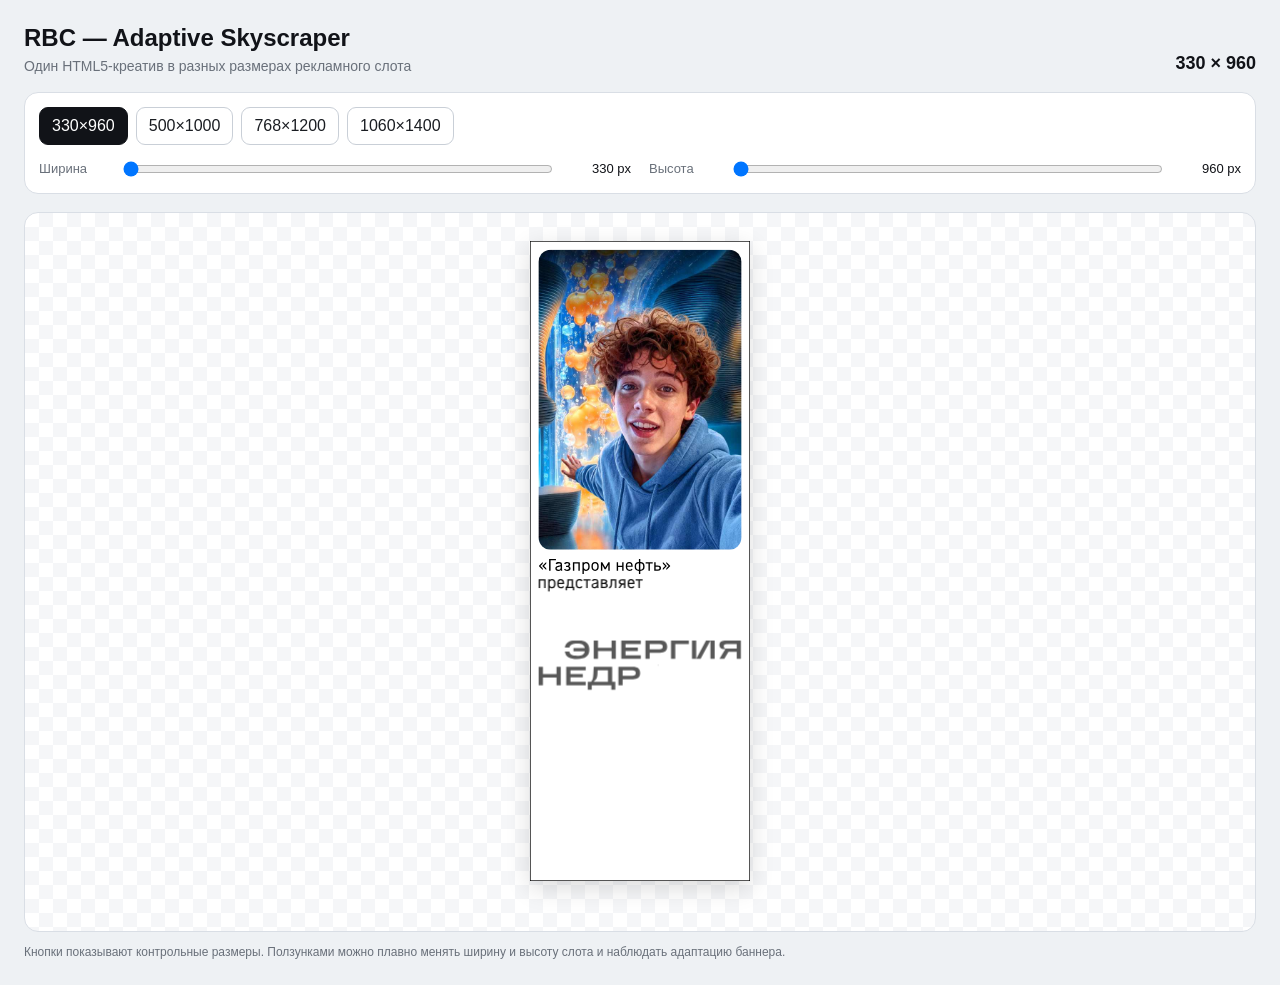
==== index.html @ d2877fd3 "Update index.html" ====
<!DOCTYPE html>
<html lang="ru">
<head>
<meta charset="UTF-8">
<meta name="viewport" content="width=device-width, initial-scale=1">
<title>RBC Adaptive Banner — Demo</title>
<style>
:root {
    --bg: #eef1f4;
    --panel: #ffffff;
    --text: #111318;
    --muted: #69707a;
    --line: #d9dee5;
}

* { box-sizing: border-box; }

html, body {
    margin: 0;
    min-height: 100%;
    font-family: Arial, Helvetica, sans-serif;
    color: var(--text);
    background: var(--bg);
}

body {
    min-height: 100vh;
    padding: 24px;
}

.demo {
    width: min(1500px, 100%);
    margin: 0 auto;
}

.header {
    display: flex;
    justify-content: space-between;
    align-items: flex-end;
    gap: 20px;
    margin-bottom: 18px;
}

.header h1 {
    margin: 0;
    font-size: 24px;
    line-height: 1.15;
}

.header p {
    margin: 6px 0 0;
    color: var(--muted);
    font-size: 14px;
}

.current-size {
    white-space: nowrap;
    font-size: 18px;
    font-weight: 700;
}

.controls {
    background: var(--panel);
    border: 1px solid var(--line);
    border-radius: 14px;
    padding: 14px;
    margin-bottom: 18px;
}

.presets {
    display: flex;
    flex-wrap: wrap;
    gap: 8px;
    margin-bottom: 14px;
}

button {
    appearance: none;
    border: 1px solid #c9cfd7;
    background: #fff;
    color: #1a1d22;
    border-radius: 9px;
    padding: 9px 12px;
    font: inherit;
    cursor: pointer;
}

button:hover,
button.active {
    border-color: #111318;
    background: #111318;
    color: #fff;
}

.ranges {
    display: grid;
    grid-template-columns: 1fr 1fr;
    gap: 18px;
}

.range-row {
    display: grid;
    grid-template-columns: 72px 1fr 70px;
    gap: 10px;
    align-items: center;
    font-size: 13px;
    color: var(--muted);
}

.range-row output {
    text-align: right;
    color: var(--text);
    font-variant-numeric: tabular-nums;
}

input[type="range"] {
    width: 100%;
}

.preview-panel {
    position: relative;
    min-height: 720px;
    background:
        linear-gradient(45deg, #f5f6f8 25%, transparent 25%),
        linear-gradient(-45deg, #f5f6f8 25%, transparent 25%),
        linear-gradient(45deg, transparent 75%, #f5f6f8 75%),
        linear-gradient(-45deg, transparent 75%, #f5f6f8 75%),
        #fff;
    background-size: 28px 28px;
    background-position: 0 0, 0 14px, 14px -14px, -14px 0px;
    border: 1px solid var(--line);
    border-radius: 14px;
    overflow: auto;
    padding: 28px;
}

.preview-area {
    width: 100%;
    min-height: 650px;
    display: flex;
    align-items: flex-start;
    justify-content: center;
}

.scaled-box {
    position: relative;
    flex: 0 0 auto;
}

.frame {
    position: absolute;
    left: 0;
    top: 0;
    transform-origin: 0 0;
    background: #fff;
    box-shadow: 0 10px 35px rgba(0,0,0,.14);
}

iframe {
    display: block;
    width: 100%;
    height: 100%;
    border: 0;
    background: #fff;
}

.note {
    margin-top: 12px;
    color: var(--muted);
    font-size: 12px;
    line-height: 1.45;
}

    .version-switcher {
    display: flex;
    gap: 10px;
    margin-bottom: 18px;
}

.version-btn {
    min-width: 150px;
    padding: 12px 24px;
    border: 2px solid #111318;
    border-radius: 9px;
    background: #fff;
    color: #111318;
    font-size: 15px;
    font-weight: 700;
    cursor: pointer;
    transition: background .2s, color .2s, transform .2s;
}

.version-btn:hover {
    transform: translateY(-1px);
}

.version-btn.active {
    background: #111318;
    color: #fff;
}

@media (max-width: 780px) {
    body { padding: 12px; }
    .header { align-items: flex-start; flex-direction: column; }
    .ranges { grid-template-columns: 1fr; }
    .preview-panel { padding: 14px; min-height: 600px; }
}
</style>
</head>
<body>
<div class="demo">
    <div class="header">
        <div>
            <h1>RBC — Adaptive Skyscraper</h1>
            <p>Один HTML5-креатив в разных размерах рекламного слота</p>
        </div>
        <div class="current-size" id="currentSize">330 × 960</div>
    </div>
<!--<div class="version-switcher">
    <button class="version-btn active" data-banner="banner1/index.html">Вариант 1</button>
    <button class="version-btn" data-banner="banner2/index.html">Вариант 2</button>
</div>-->
    <div class="controls">
        <div class="presets">
            <button data-w="330" data-h="960">330×960</button>
            <button data-w="500" data-h="1000">500×1000</button>
            <button data-w="768" data-h="1200">768×1200</button>
            <button data-w="1060" data-h="1400">1060×1400</button>
        </div>

        <div class="ranges">
            <div class="range-row">
                <span>Ширина</span>
                <input id="widthRange" type="range" min="330" max="1060" step="1" value="330">
                <output id="widthValue">330 px</output>
            </div>
            <div class="range-row">
                <span>Высота</span>
                <input id="heightRange" type="range" min="960" max="1400" step="1" value="960">
                <output id="heightValue">960 px</output>
            </div>
        </div>
    </div>

    <div class="preview-panel" id="previewPanel">
        <div class="preview-area" id="previewArea">
            <div class="scaled-box" id="scaledBox">
                <div class="frame" id="frame">
                    <iframe id="bannerFrame" src="adap_1060x1400_new/index.html" title="RBC adaptive banner"></iframe>
                </div>
            </div>
        </div>
    </div>

    <div class="note">
        Кнопки показывают контрольные размеры. Ползунками можно плавно менять ширину и высоту слота и наблюдать адаптацию баннера.
    </div>
</div>

<script>
const MIN_W = 330;
const MAX_W = 1060;
const MIN_H = 960;
const MAX_H = 1400;

const widthRange = document.getElementById('widthRange');
const heightRange = document.getElementById('heightRange');
const widthValue = document.getElementById('widthValue');
const heightValue = document.getElementById('heightValue');
const currentSize = document.getElementById('currentSize');
const previewPanel = document.getElementById('previewPanel');
const previewArea = document.getElementById('previewArea');
const scaledBox = document.getElementById('scaledBox');
const frame = document.getElementById('frame');
const buttons = [...document.querySelectorAll('[data-w][data-h]')];

function setSize(w, h) {
    w = Math.max(MIN_W, Math.min(MAX_W, Math.round(w)));
    h = Math.max(MIN_H, Math.min(MAX_H, Math.round(h)));

    widthRange.value = w;
    heightRange.value = h;
    widthValue.textContent = w + ' px';
    heightValue.textContent = h + ' px';
    currentSize.textContent = w + ' × ' + h;

    frame.style.width = w + 'px';
    frame.style.height = h + 'px';

    requestAnimationFrame(fitPreview);

    buttons.forEach(btn => {
        btn.classList.toggle(
            'active',
            Number(btn.dataset.w) === w && Number(btn.dataset.h) === h
        );
    });
}

function fitPreview() {
    const w = Number(widthRange.value);
    const h = Number(heightRange.value);

    const availableW = Math.max(280, previewArea.clientWidth);
    const availableH = Math.max(560, window.innerHeight - 260);

    const scale = Math.min(1, availableW / w, availableH / h);

    frame.style.transform = 'scale(' + scale + ')';
    scaledBox.style.width = Math.round(w * scale) + 'px';
    scaledBox.style.height = Math.round(h * scale) + 'px';
    previewArea.style.minHeight = Math.max(560, Math.round(h * scale)) + 'px';
}

widthRange.addEventListener('input', () => {
    setSize(Number(widthRange.value), Number(heightRange.value));
});

heightRange.addEventListener('input', () => {
    setSize(Number(widthRange.value), Number(heightRange.value));
});

buttons.forEach(btn => {
    btn.addEventListener('click', () => {
        setSize(Number(btn.dataset.w), Number(btn.dataset.h));
    });
});

window.addEventListener('resize', fitPreview);

setSize(330, 960);
    const versionButtons = document.querySelectorAll(".version-btn");
const bannerFrame = document.getElementById("bannerFrame");

versionButtons.forEach(btn => {
    btn.addEventListener("click", () => {
        versionButtons.forEach(b => b.classList.remove("active"));
        btn.classList.add("active");
        bannerFrame.src = btn.dataset.banner;
    });
});
</script>
</body>
</html>
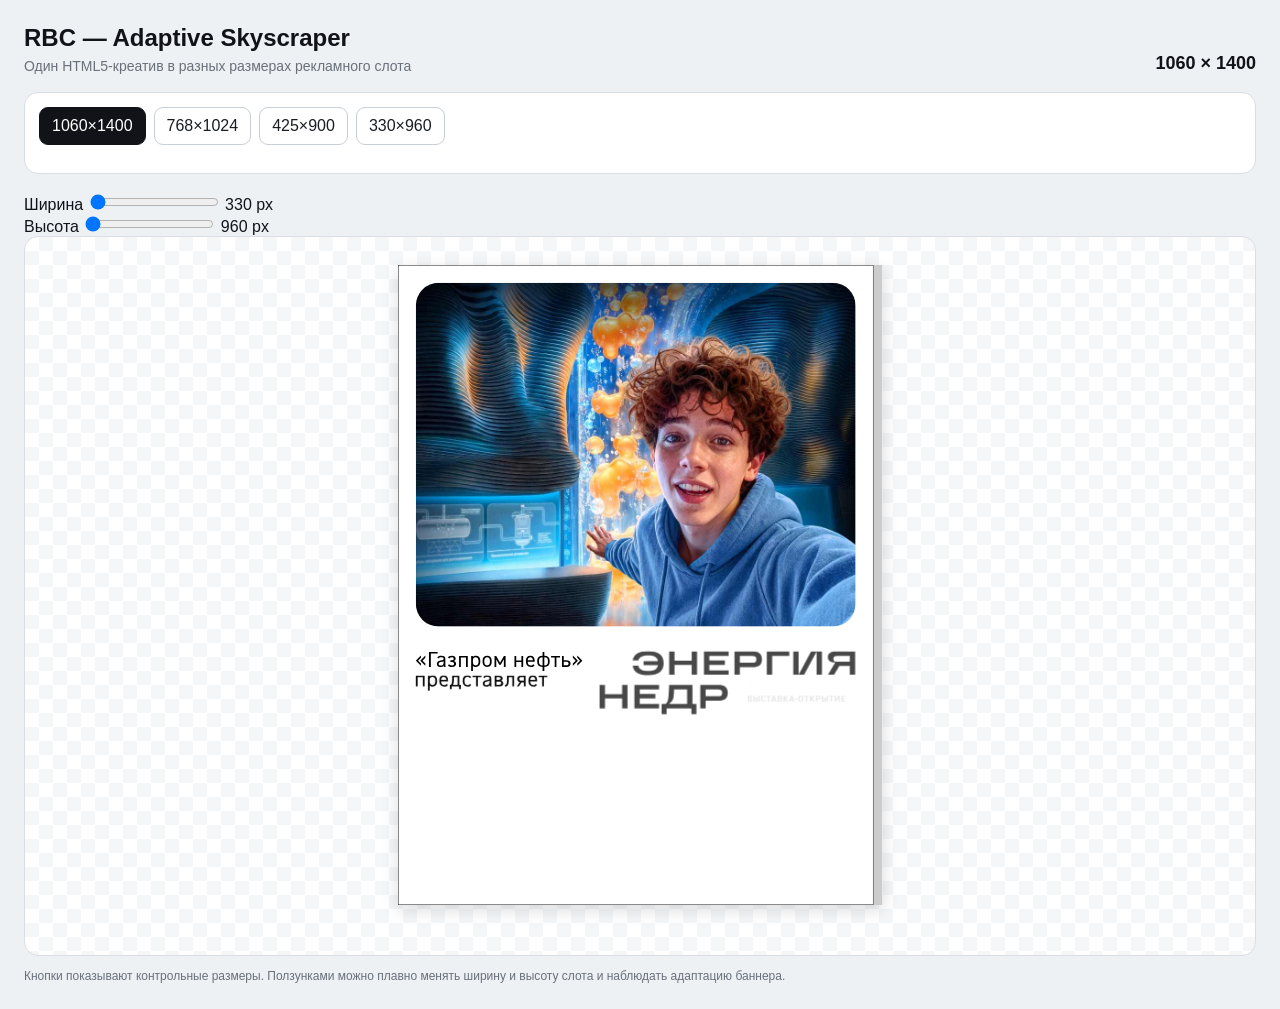
==== commit 04a8e2c4: "Update index.html" ====
--- a/index.html
+++ b/index.html
@@ -92,7 +92,7 @@
     color: #fff;
 }
 
-.ranges {
+/*.ranges {
     display: grid;
     grid-template-columns: 1fr 1fr;
     gap: 18px;
@@ -115,7 +115,7 @@
 
 input[type="range"] {
     width: 100%;
-}
+}*/
 
 .preview-panel {
     position: relative;
@@ -220,13 +220,14 @@
     <button class="version-btn active" data-banner="banner1/index.html">Вариант 1</button>
     <button class="version-btn" data-banner="banner2/index.html">Вариант 2</button>
 </div>-->
-    <div class="controls">
-        <div class="presets">
-            <button data-w="330" data-h="960">330×960</button>
-            <button data-w="500" data-h="1000">500×1000</button>
-            <button data-w="768" data-h="1200">768×1200</button>
-            <button data-w="1060" data-h="1400">1060×1400</button>
-        </div>
+<div class="controls">
+    <div class="presets">
+        <button data-w="1060" data-h="1400">1060×1400</button>
+        <button data-w="768" data-h="1024">768×1024</button>
+        <button data-w="425" data-h="900">425×900</button>
+        <button data-w="330" data-h="960">330×960</button>
+    </div>
+</div>
 
         <div class="ranges">
             <div class="range-row">
@@ -258,87 +259,69 @@
 </div>
 
 <script>
-const MIN_W = 330;
-const MAX_W = 1060;
-const MIN_H = 960;
-const MAX_H = 1400;
-
-const widthRange = document.getElementById('widthRange');
-const heightRange = document.getElementById('heightRange');
-const widthValue = document.getElementById('widthValue');
-const heightValue = document.getElementById('heightValue');
 const currentSize = document.getElementById('currentSize');
-const previewPanel = document.getElementById('previewPanel');
 const previewArea = document.getElementById('previewArea');
 const scaledBox = document.getElementById('scaledBox');
 const frame = document.getElementById('frame');
 const buttons = [...document.querySelectorAll('[data-w][data-h]')];
 
+let currentW = 1060;
+let currentH = 1400;
+
 function setSize(w, h) {
-    w = Math.max(MIN_W, Math.min(MAX_W, Math.round(w)));
-    h = Math.max(MIN_H, Math.min(MAX_H, Math.round(h)));
-
-    widthRange.value = w;
-    heightRange.value = h;
-    widthValue.textContent = w + ' px';
-    heightValue.textContent = h + ' px';
+    currentW = w;
+    currentH = h;
+
     currentSize.textContent = w + ' × ' + h;
 
     frame.style.width = w + 'px';
     frame.style.height = h + 'px';
-
-    requestAnimationFrame(fitPreview);
 
     buttons.forEach(btn => {
         btn.classList.toggle(
             'active',
-            Number(btn.dataset.w) === w && Number(btn.dataset.h) === h
+            Number(btn.dataset.w) === w &&
+            Number(btn.dataset.h) === h
         );
     });
+
+    requestAnimationFrame(fitPreview);
 }
 
 function fitPreview() {
-    const w = Number(widthRange.value);
-    const h = Number(heightRange.value);
-
     const availableW = Math.max(280, previewArea.clientWidth);
     const availableH = Math.max(560, window.innerHeight - 260);
 
-    const scale = Math.min(1, availableW / w, availableH / h);
+    const scale = Math.min(
+        1,
+        availableW / currentW,
+        availableH / currentH
+    );
 
     frame.style.transform = 'scale(' + scale + ')';
-    scaledBox.style.width = Math.round(w * scale) + 'px';
-    scaledBox.style.height = Math.round(h * scale) + 'px';
-    previewArea.style.minHeight = Math.max(560, Math.round(h * scale)) + 'px';
-}
-
-widthRange.addEventListener('input', () => {
-    setSize(Number(widthRange.value), Number(heightRange.value));
-});
-
-heightRange.addEventListener('input', () => {
-    setSize(Number(widthRange.value), Number(heightRange.value));
-});
+
+    scaledBox.style.width =
+        Math.round(currentW * scale) + 'px';
+
+    scaledBox.style.height =
+        Math.round(currentH * scale) + 'px';
+
+    previewArea.style.minHeight =
+        Math.max(560, Math.round(currentH * scale)) + 'px';
+}
 
 buttons.forEach(btn => {
     btn.addEventListener('click', () => {
-        setSize(Number(btn.dataset.w), Number(btn.dataset.h));
+        setSize(
+            Number(btn.dataset.w),
+            Number(btn.dataset.h)
+        );
     });
 });
 
 window.addEventListener('resize', fitPreview);
 
-setSize(330, 960);
-    const versionButtons = document.querySelectorAll(".version-btn");
-const bannerFrame = document.getElementById("bannerFrame");
-
-versionButtons.forEach(btn => {
-    btn.addEventListener("click", () => {
-        versionButtons.forEach(b => b.classList.remove("active"));
-        btn.classList.add("active");
-        bannerFrame.src = btn.dataset.banner;
-    });
-});
+setSize(1060, 1400);
 </script>
 </body>
 </html>
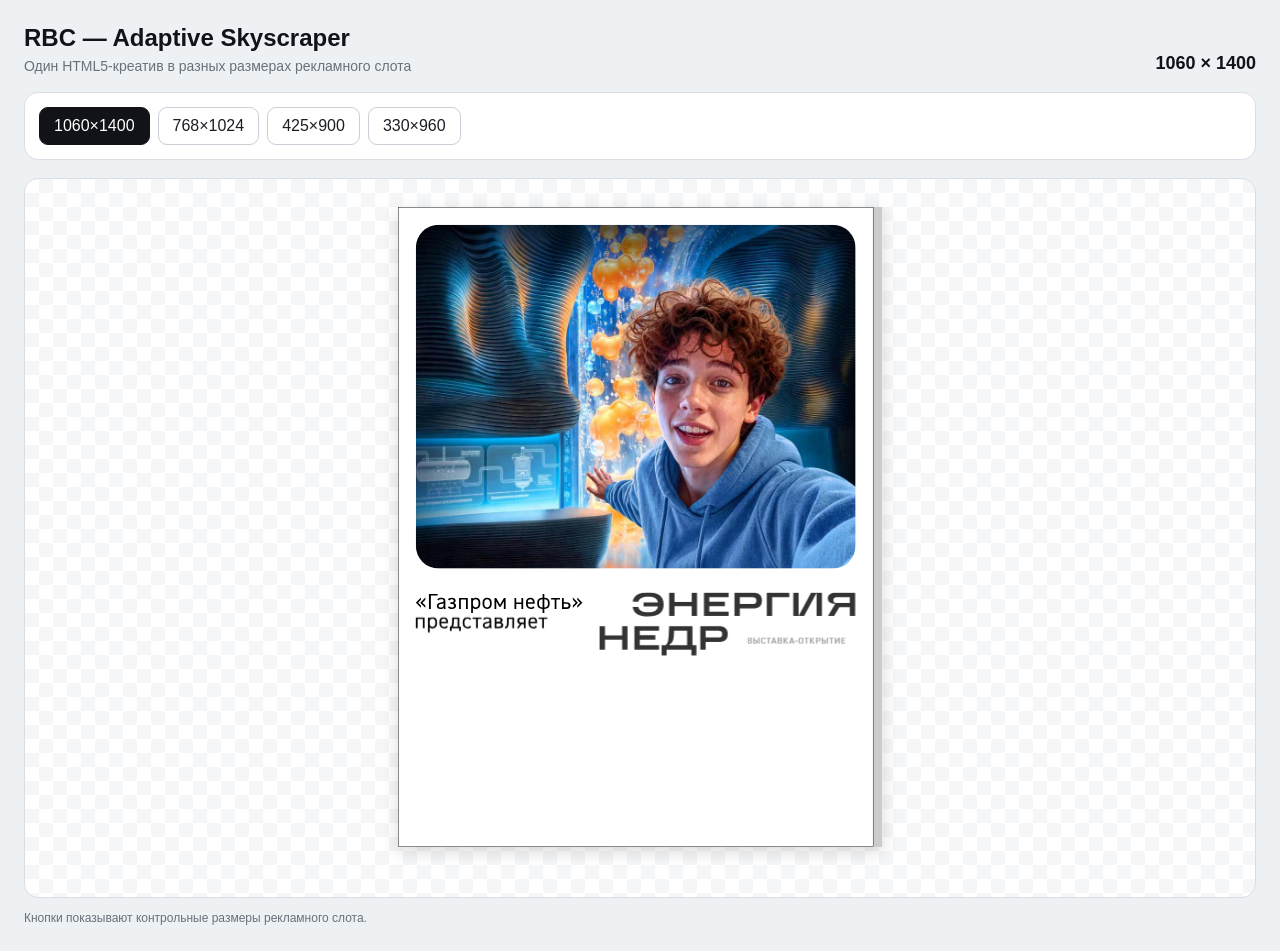
==== commit 8fc983ba: "Update index.html" ====
--- a/index.html
+++ b/index.html
@@ -4,6 +4,7 @@
 <meta charset="UTF-8">
 <meta name="viewport" content="width=device-width, initial-scale=1">
 <title>RBC Adaptive Banner — Demo</title>
+
 <style>
 :root {
     --bg: #eef1f4;
@@ -13,9 +14,12 @@
     --line: #d9dee5;
 }
 
-* { box-sizing: border-box; }
-
-html, body {
+* {
+    box-sizing: border-box;
+}
+
+html,
+body {
     margin: 0;
     min-height: 100%;
     font-family: Arial, Helvetica, sans-serif;
@@ -71,7 +75,6 @@
     display: flex;
     flex-wrap: wrap;
     gap: 8px;
-    margin-bottom: 14px;
 }
 
 button {
@@ -80,9 +83,10 @@
     background: #fff;
     color: #1a1d22;
     border-radius: 9px;
-    padding: 9px 12px;
+    padding: 9px 14px;
     font: inherit;
     cursor: pointer;
+    transition: background .2s, color .2s, border-color .2s;
 }
 
 button:hover,
@@ -92,42 +96,24 @@
     color: #fff;
 }
 
-/*.ranges {
-    display: grid;
-    grid-template-columns: 1fr 1fr;
-    gap: 18px;
-}
-
-.range-row {
-    display: grid;
-    grid-template-columns: 72px 1fr 70px;
-    gap: 10px;
-    align-items: center;
-    font-size: 13px;
-    color: var(--muted);
-}
-
-.range-row output {
-    text-align: right;
-    color: var(--text);
-    font-variant-numeric: tabular-nums;
-}
-
-input[type="range"] {
-    width: 100%;
-}*/
-
 .preview-panel {
     position: relative;
     min-height: 720px;
+
     background:
         linear-gradient(45deg, #f5f6f8 25%, transparent 25%),
         linear-gradient(-45deg, #f5f6f8 25%, transparent 25%),
         linear-gradient(45deg, transparent 75%, #f5f6f8 75%),
         linear-gradient(-45deg, transparent 75%, #f5f6f8 75%),
         #fff;
+
     background-size: 28px 28px;
-    background-position: 0 0, 0 14px, 14px -14px, -14px 0px;
+    background-position:
+        0 0,
+        0 14px,
+        14px -14px,
+        -14px 0;
+
     border: 1px solid var(--line);
     border-radius: 14px;
     overflow: auto;
@@ -171,126 +157,168 @@
     line-height: 1.45;
 }
 
-    .version-switcher {
-    display: flex;
-    gap: 10px;
-    margin-bottom: 18px;
-}
-
-.version-btn {
-    min-width: 150px;
-    padding: 12px 24px;
-    border: 2px solid #111318;
-    border-radius: 9px;
-    background: #fff;
-    color: #111318;
-    font-size: 15px;
-    font-weight: 700;
-    cursor: pointer;
-    transition: background .2s, color .2s, transform .2s;
-}
-
-.version-btn:hover {
-    transform: translateY(-1px);
-}
-
-.version-btn.active {
-    background: #111318;
-    color: #fff;
-}
-
 @media (max-width: 780px) {
-    body { padding: 12px; }
-    .header { align-items: flex-start; flex-direction: column; }
-    .ranges { grid-template-columns: 1fr; }
-    .preview-panel { padding: 14px; min-height: 600px; }
+    body {
+        padding: 12px;
+    }
+
+    .header {
+        align-items: flex-start;
+        flex-direction: column;
+    }
+
+    .preview-panel {
+        padding: 14px;
+        min-height: 600px;
+    }
 }
 </style>
 </head>
+
 <body>
+
 <div class="demo">
+
     <div class="header">
         <div>
             <h1>RBC — Adaptive Skyscraper</h1>
             <p>Один HTML5-креатив в разных размерах рекламного слота</p>
         </div>
-        <div class="current-size" id="currentSize">330 × 960</div>
-    </div>
-<!--<div class="version-switcher">
-    <button class="version-btn active" data-banner="banner1/index.html">Вариант 1</button>
-    <button class="version-btn" data-banner="banner2/index.html">Вариант 2</button>
-</div>-->
-<div class="controls">
-    <div class="presets">
-        <button data-w="1060" data-h="1400">1060×1400</button>
-        <button data-w="768" data-h="1024">768×1024</button>
-        <button data-w="425" data-h="900">425×900</button>
-        <button data-w="330" data-h="960">330×960</button>
-    </div>
-</div>
-
-        <div class="ranges">
-            <div class="range-row">
-                <span>Ширина</span>
-                <input id="widthRange" type="range" min="330" max="1060" step="1" value="330">
-                <output id="widthValue">330 px</output>
-            </div>
-            <div class="range-row">
-                <span>Высота</span>
-                <input id="heightRange" type="range" min="960" max="1400" step="1" value="960">
-                <output id="heightValue">960 px</output>
-            </div>
+
+        <div class="current-size" id="currentSize">
+            1060 × 1400
         </div>
     </div>
 
-    <div class="preview-panel" id="previewPanel">
+
+    <div class="controls">
+
+        <div class="presets">
+
+            <button
+                data-w="1060"
+                data-h="1400">
+                1060×1400
+            </button>
+
+            <button
+                data-w="768"
+                data-h="1024">
+                768×1024
+            </button>
+
+            <button
+                data-w="425"
+                data-h="900">
+                425×900
+            </button>
+
+            <button
+                data-w="330"
+                data-h="960">
+                330×960
+            </button>
+
+        </div>
+
+    </div>
+
+
+    <div class="preview-panel">
+
         <div class="preview-area" id="previewArea">
+
             <div class="scaled-box" id="scaledBox">
+
                 <div class="frame" id="frame">
-                    <iframe id="bannerFrame" src="adap_1060x1400_new/index.html" title="RBC adaptive banner"></iframe>
+
+                    <iframe
+                        id="bannerFrame"
+                        src="adap_1060x1400_new/index.html"
+                        title="RBC adaptive banner">
+                    </iframe>
+
                 </div>
+
             </div>
+
         </div>
+
     </div>
 
+
     <div class="note">
-        Кнопки показывают контрольные размеры. Ползунками можно плавно менять ширину и высоту слота и наблюдать адаптацию баннера.
+        Кнопки показывают контрольные размеры рекламного слота.
     </div>
+
 </div>
 
+
 <script>
-const currentSize = document.getElementById('currentSize');
-const previewArea = document.getElementById('previewArea');
-const scaledBox = document.getElementById('scaledBox');
-const frame = document.getElementById('frame');
-const buttons = [...document.querySelectorAll('[data-w][data-h]')];
+const currentSize = document.getElementById("currentSize");
+const previewArea = document.getElementById("previewArea");
+const scaledBox = document.getElementById("scaledBox");
+const frame = document.getElementById("frame");
+const bannerFrame = document.getElementById("bannerFrame");
+
+const buttons = [
+    ...document.querySelectorAll("[data-w][data-h]")
+];
 
 let currentW = 1060;
 let currentH = 1400;
+
 
 function setSize(w, h) {
     currentW = w;
     currentH = h;
 
-    currentSize.textContent = w + ' × ' + h;
-
-    frame.style.width = w + 'px';
-    frame.style.height = h + 'px';
+    currentSize.textContent =
+        w + " × " + h;
+
+    frame.style.width =
+        w + "px";
+
+    frame.style.height =
+        h + "px";
 
     buttons.forEach(btn => {
         btn.classList.toggle(
-            'active',
+            "active",
             Number(btn.dataset.w) === w &&
             Number(btn.dataset.h) === h
         );
     });
 
-    requestAnimationFrame(fitPreview);
-}
+    /*
+        Сначала даём iframe реально получить новый размер,
+        потом рассчитываем визуальный масштаб demo.
+    */
+    requestAnimationFrame(function() {
+        fitPreview();
+
+        /*
+            Дополнительно отправляем resize внутрь iframe.
+            Это особенно полезно для CreateJS/Animate-баннера.
+        */
+        try {
+            bannerFrame.contentWindow.dispatchEvent(
+                new Event("resize")
+            );
+        } catch (e) {}
+    });
+}
+
 
 function fitPreview() {
-    const availableW = Math.max(280, previewArea.clientWidth);
-    const availableH = Math.max(560, window.innerHeight - 260);
+    const availableW =
+        Math.max(280, previewArea.clientWidth);
+
+    const availableH =
+        Math.max(
+            560,
+            window.innerHeight - 260
+        );
 
     const scale = Math.min(
         1,
@@ -298,30 +326,48 @@
         availableH / currentH
     );
 
-    frame.style.transform = 'scale(' + scale + ')';
+    frame.style.transform =
+        "scale(" + scale + ")";
 
     scaledBox.style.width =
-        Math.round(currentW * scale) + 'px';
+        Math.round(currentW * scale) + "px";
 
     scaledBox.style.height =
-        Math.round(currentH * scale) + 'px';
+        Math.round(currentH * scale) + "px";
 
     previewArea.style.minHeight =
-        Math.max(560, Math.round(currentH * scale)) + 'px';
-}
+        Math.max(
+            560,
+            Math.round(currentH * scale)
+        ) + "px";
+}
+
 
 buttons.forEach(btn => {
-    btn.addEventListener('click', () => {
+
+    btn.addEventListener("click", function() {
+
         setSize(
             Number(btn.dataset.w),
             Number(btn.dataset.h)
         );
+
     });
+
 });
 
-window.addEventListener('resize', fitPreview);
-
+
+window.addEventListener(
+    "resize",
+    fitPreview
+);
+
+
+/*
+    Стартовый формат.
+*/
 setSize(1060, 1400);
 </script>
+
 </body>
 </html>
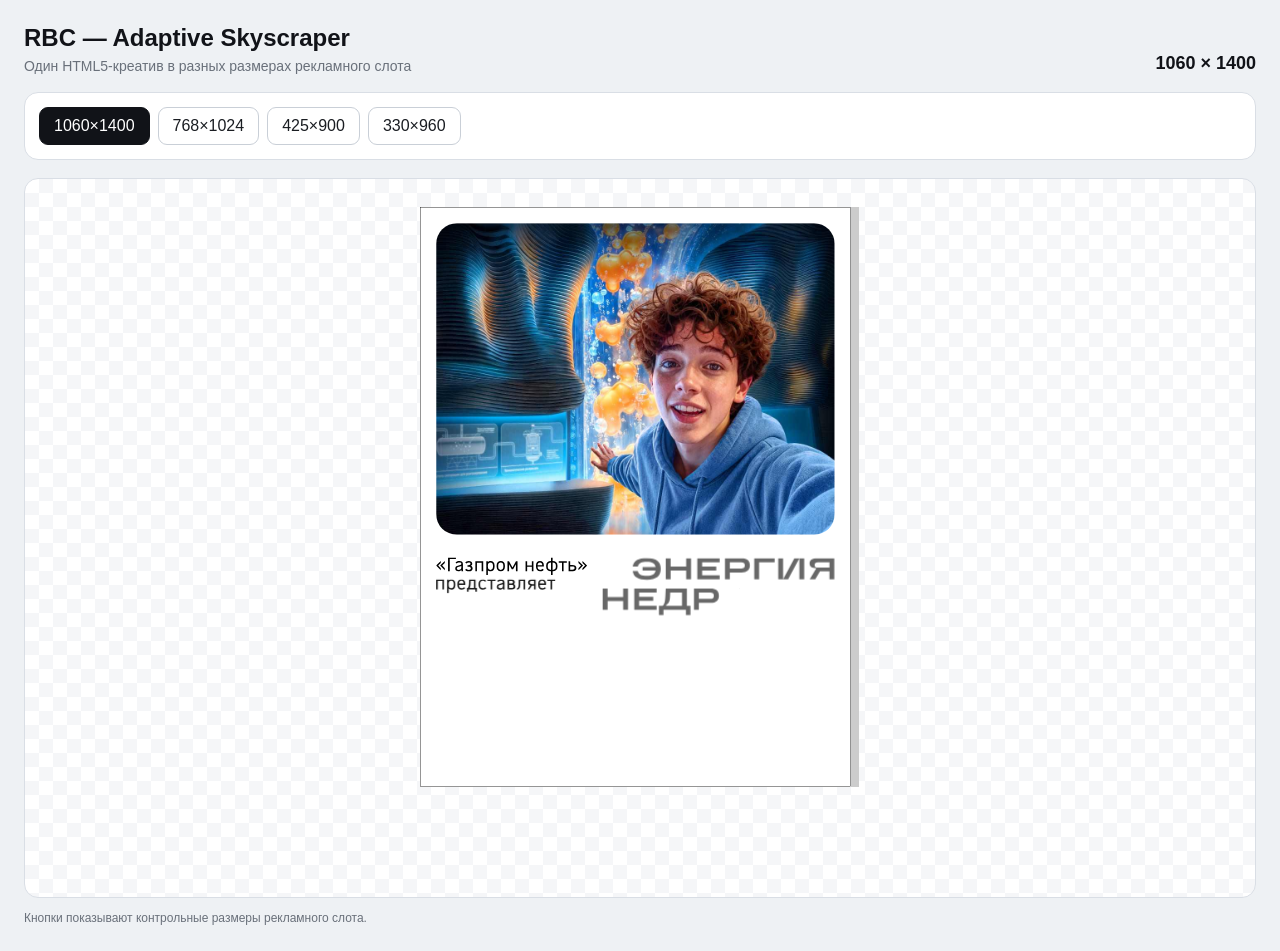
==== commit d603bd1b: "Update index.html" ====
--- a/index.html
+++ b/index.html
@@ -3,6 +3,7 @@
 <head>
 <meta charset="UTF-8">
 <meta name="viewport" content="width=device-width, initial-scale=1">
+
 <title>RBC Adaptive Banner — Demo</title>
 
 <style>
@@ -37,6 +38,9 @@
     margin: 0 auto;
 }
 
+
+/* HEADER */
+
 .header {
     display: flex;
     justify-content: space-between;
@@ -62,6 +66,9 @@
     font-size: 18px;
     font-weight: 700;
 }
+
+
+/* CONTROLS */
 
 .controls {
     background: var(--panel);
@@ -86,7 +93,10 @@
     padding: 9px 14px;
     font: inherit;
     cursor: pointer;
-    transition: background .2s, color .2s, border-color .2s;
+    transition:
+        background .2s,
+        color .2s,
+        border-color .2s;
 }
 
 button:hover,
@@ -95,6 +105,9 @@
     background: #111318;
     color: #fff;
 }
+
+
+/* PREVIEW */
 
 .preview-panel {
     position: relative;
@@ -108,6 +121,7 @@
         #fff;
 
     background-size: 28px 28px;
+
     background-position:
         0 0,
         0 14px,
@@ -116,13 +130,16 @@
 
     border: 1px solid var(--line);
     border-radius: 14px;
-    overflow: auto;
+
+    overflow: hidden;
+
     padding: 28px;
 }
 
 .preview-area {
     width: 100%;
-    min-height: 650px;
+    min-height: 560px;
+
     display: flex;
     align-items: flex-start;
     justify-content: center;
@@ -137,27 +154,40 @@
     position: absolute;
     left: 0;
     top: 0;
+
     transform-origin: 0 0;
+
     background: #fff;
-    box-shadow: 0 10px 35px rgba(0,0,0,.14);
 }
 
 iframe {
     display: block;
+
     width: 100%;
     height: 100%;
+
     border: 0;
+
     background: #fff;
 }
+
+
+/* NOTE */
 
 .note {
     margin-top: 12px;
+
     color: var(--muted);
+
     font-size: 12px;
     line-height: 1.45;
 }
 
+
+/* MOBILE */
+
 @media (max-width: 780px) {
+
     body {
         padding: 12px;
     }
@@ -173,23 +203,37 @@
     }
 }
 </style>
+
 </head>
 
+
 <body>
 
 <div class="demo">
 
+
+    <!-- HEADER -->
+
     <div class="header">
+
         <div>
             <h1>RBC — Adaptive Skyscraper</h1>
-            <p>Один HTML5-креатив в разных размерах рекламного слота</p>
+
+            <p>
+                Один HTML5-креатив в разных размерах рекламного слота
+            </p>
         </div>
 
-        <div class="current-size" id="currentSize">
+        <div
+            class="current-size"
+            id="currentSize">
             1060 × 1400
         </div>
+
     </div>
 
+
+    <!-- FORMATS -->
 
     <div class="controls">
 
@@ -224,13 +268,23 @@
     </div>
 
 
-    <div class="preview-panel">
-
-        <div class="preview-area" id="previewArea">
-
-            <div class="scaled-box" id="scaledBox">
-
-                <div class="frame" id="frame">
+    <!-- PREVIEW -->
+
+    <div
+        class="preview-panel"
+        id="previewPanel">
+
+        <div
+            class="preview-area"
+            id="previewArea">
+
+            <div
+                class="scaled-box"
+                id="scaledBox">
+
+                <div
+                    class="frame"
+                    id="frame">
 
                     <iframe
                         id="bannerFrame"
@@ -247,126 +301,252 @@
     </div>
 
 
+    <!-- NOTE -->
+
     <div class="note">
         Кнопки показывают контрольные размеры рекламного слота.
     </div>
 
+
 </div>
 
 
 <script>
-const currentSize = document.getElementById("currentSize");
-const previewArea = document.getElementById("previewArea");
-const scaledBox = document.getElementById("scaledBox");
-const frame = document.getElementById("frame");
-const bannerFrame = document.getElementById("bannerFrame");
+
+const currentSize =
+    document.getElementById("currentSize");
+
+const previewPanel =
+    document.getElementById("previewPanel");
+
+const previewArea =
+    document.getElementById("previewArea");
+
+const scaledBox =
+    document.getElementById("scaledBox");
+
+const frame =
+    document.getElementById("frame");
+
+const bannerFrame =
+    document.getElementById("bannerFrame");
 
 const buttons = [
-    ...document.querySelectorAll("[data-w][data-h]")
+    ...document.querySelectorAll(
+        "[data-w][data-h]"
+    )
 ];
+
 
 let currentW = 1060;
 let currentH = 1400;
 
 
+/* =========================
+   SET FORMAT
+========================= */
+
 function setSize(w, h) {
+
     currentW = w;
     currentH = h;
 
+
     currentSize.textContent =
         w + " × " + h;
 
+
+    /*
+        ВАЖНО:
+        iframe получает реальный размер слота.
+        Масштабируется только его отображение
+        на demo-странице.
+    */
+
     frame.style.width =
         w + "px";
 
     frame.style.height =
         h + "px";
 
+
+    /*
+        Активная кнопка
+    */
+
     buttons.forEach(btn => {
+
         btn.classList.toggle(
             "active",
+
             Number(btn.dataset.w) === w &&
             Number(btn.dataset.h) === h
         );
+
     });
 
-    /*
-        Сначала даём iframe реально получить новый размер,
-        потом рассчитываем визуальный масштаб demo.
-    */
+
+    /*
+        Ждём применения нового размера
+    */
+
     requestAnimationFrame(function() {
+
         fitPreview();
 
+
         /*
-            Дополнительно отправляем resize внутрь iframe.
-            Это особенно полезно для CreateJS/Animate-баннера.
+            Сообщаем баннеру внутри iframe,
+            что размер слота изменился.
         */
+
         try {
+
             bannerFrame.contentWindow.dispatchEvent(
                 new Event("resize")
             );
+
         } catch (e) {}
+
     });
-}
-
+
+}
+
+
+/* =========================
+   FIT PREVIEW
+========================= */
 
 function fitPreview() {
+
+    /*
+        Реально доступная ширина
+        внутри preview-panel.
+    */
+
+    const panelStyle =
+        getComputedStyle(previewPanel);
+
+    const paddingX =
+        parseFloat(panelStyle.paddingLeft) +
+        parseFloat(panelStyle.paddingRight);
+
+
     const availableW =
-        Math.max(280, previewArea.clientWidth);
+        Math.max(
+            1,
+            previewPanel.clientWidth - paddingX
+        );
+
+
+    /*
+        Максимальная высота превью
+        относительно окна браузера.
+    */
 
     const availableH =
         Math.max(
-            560,
-            window.innerHeight - 260
+            500,
+            window.innerHeight - 320
         );
 
-    const scale = Math.min(
-        1,
-        availableW / currentW,
-        availableH / currentH
-    );
+
+    /*
+        Масштабируем только визуально.
+
+        Сам iframe всё равно остаётся:
+        1060×1400
+        768×1024
+        425×900
+        или
+        330×960.
+    */
+
+    const scale =
+        Math.min(
+            1,
+            availableW / currentW,
+            availableH / currentH
+        );
+
 
     frame.style.transform =
         "scale(" + scale + ")";
 
+
+    /*
+        scaledBox занимает уже
+        визуальный размер баннера.
+    */
+
     scaledBox.style.width =
-        Math.round(currentW * scale) + "px";
+        Math.ceil(
+            currentW * scale
+        ) + "px";
 
     scaledBox.style.height =
-        Math.round(currentH * scale) + "px";
+        Math.ceil(
+            currentH * scale
+        ) + "px";
+
+
+    /*
+        Высота области превью.
+        Никаких внутренних scrollbar.
+    */
 
     previewArea.style.minHeight =
         Math.max(
             560,
-            Math.round(currentH * scale)
+            Math.ceil(currentH * scale)
         ) + "px";
-}
-
+
+}
+
+
+/* =========================
+   FORMAT BUTTONS
+========================= */
 
 buttons.forEach(btn => {
 
-    btn.addEventListener("click", function() {
-
-        setSize(
-            Number(btn.dataset.w),
-            Number(btn.dataset.h)
-        );
-
-    });
+    btn.addEventListener(
+        "click",
+        function() {
+
+            setSize(
+                Number(btn.dataset.w),
+                Number(btn.dataset.h)
+            );
+
+        }
+    );
 
 });
 
+
+/* =========================
+   WINDOW RESIZE
+========================= */
 
 window.addEventListener(
     "resize",
-    fitPreview
+    function() {
+
+        requestAnimationFrame(
+            fitPreview
+        );
+
+    }
 );
 
 
-/*
-    Стартовый формат.
-*/
+/* =========================
+   START
+========================= */
+
 setSize(1060, 1400);
+
 </script>
 
 </body>
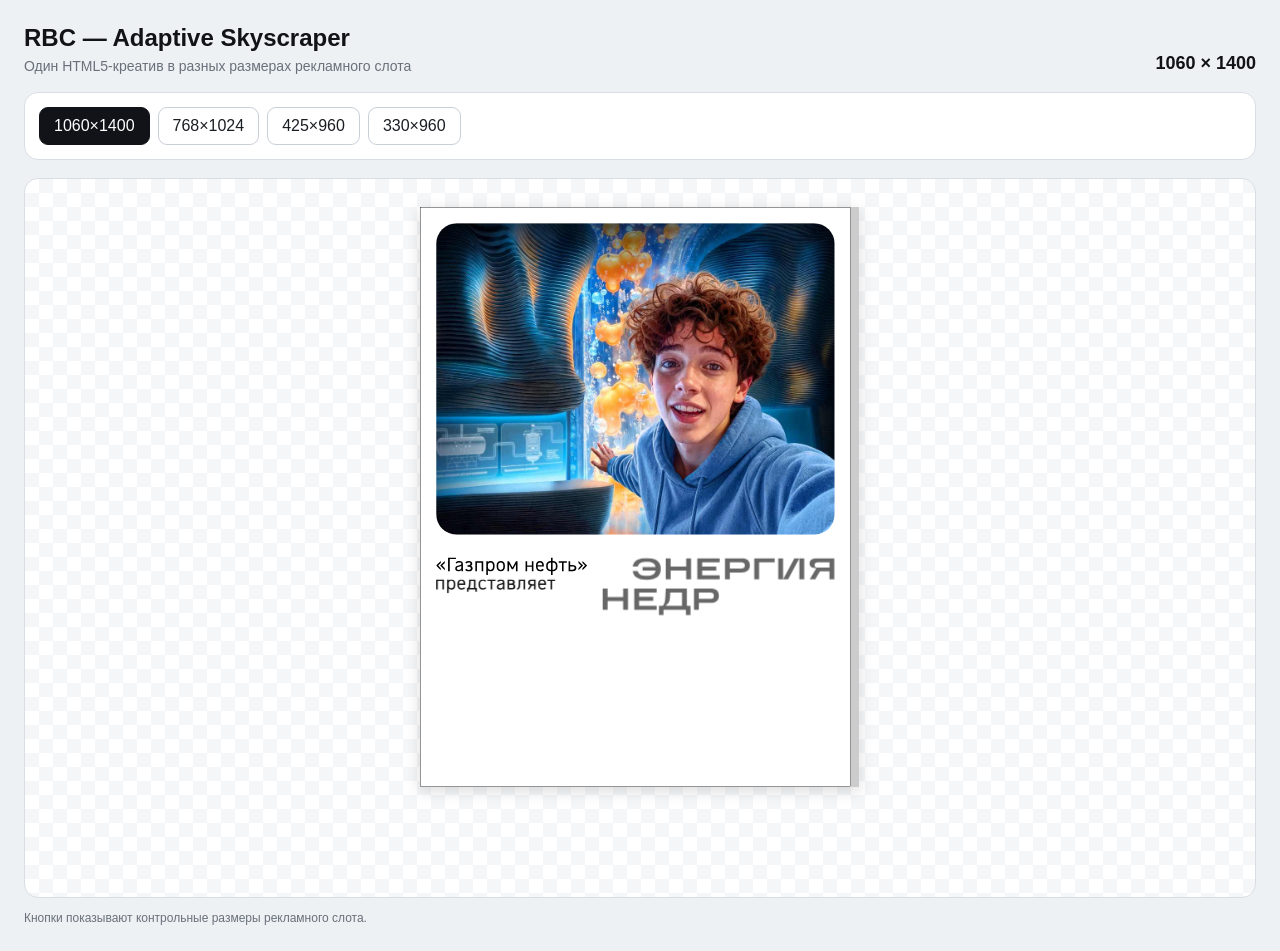
==== commit 5db6c1a1: "Update index.html" ====
--- a/index.html
+++ b/index.html
@@ -158,6 +158,8 @@
     transform-origin: 0 0;
 
     background: #fff;
+
+    box-shadow: 0 10px 35px rgba(0,0,0,.14);
 }
 
 iframe {
@@ -176,9 +178,7 @@
 
 .note {
     margin-top: 12px;
-
     color: var(--muted);
-
     font-size: 12px;
     line-height: 1.45;
 }
@@ -253,8 +253,8 @@
 
             <button
                 data-w="425"
-                data-h="900">
-                425×900
+                data-h="960">
+                425×960
             </button>
 
             <button
@@ -289,7 +289,8 @@
                     <iframe
                         id="bannerFrame"
                         src="adap_1060x1400_new/index.html"
-                        title="RBC adaptive banner">
+                        title="RBC adaptive banner"
+                        scrolling="no">
                     </iframe>
 
                 </div>
@@ -313,30 +314,16 @@
 
 <script>
 
-const currentSize =
-    document.getElementById("currentSize");
-
-const previewPanel =
-    document.getElementById("previewPanel");
-
-const previewArea =
-    document.getElementById("previewArea");
-
-const scaledBox =
-    document.getElementById("scaledBox");
-
-const frame =
-    document.getElementById("frame");
-
-const bannerFrame =
-    document.getElementById("bannerFrame");
+const currentSize = document.getElementById("currentSize");
+const previewPanel = document.getElementById("previewPanel");
+const previewArea = document.getElementById("previewArea");
+const scaledBox = document.getElementById("scaledBox");
+const frame = document.getElementById("frame");
+const bannerFrame = document.getElementById("bannerFrame");
 
 const buttons = [
-    ...document.querySelectorAll(
-        "[data-w][data-h]"
-    )
+    ...document.querySelectorAll("[data-w][data-h]")
 ];
-
 
 let currentW = 1060;
 let currentH = 1400;
@@ -351,16 +338,12 @@
     currentW = w;
     currentH = h;
 
-
     currentSize.textContent =
         w + " × " + h;
 
-
-    /*
-        ВАЖНО:
-        iframe получает реальный размер слота.
-        Масштабируется только его отображение
-        на demo-странице.
+    /*
+        iframe получает настоящий
+        размер рекламного слота
     */
 
     frame.style.width =
@@ -387,17 +370,17 @@
 
 
     /*
-        Ждём применения нового размера
+        После изменения размера
+        пересчитываем отображение
     */
 
     requestAnimationFrame(function() {
 
         fitPreview();
 
-
         /*
-            Сообщаем баннеру внутри iframe,
-            что размер слота изменился.
+            Сообщаем баннеру,
+            что размер iframe изменился
         */
 
         try {
@@ -419,11 +402,6 @@
 
 function fitPreview() {
 
-    /*
-        Реально доступная ширина
-        внутри preview-panel.
-    */
-
     const panelStyle =
         getComputedStyle(previewPanel);
 
@@ -431,6 +409,11 @@
         parseFloat(panelStyle.paddingLeft) +
         parseFloat(panelStyle.paddingRight);
 
+
+    /*
+        Доступная ширина
+        внутри preview-panel
+    */
 
     const availableW =
         Math.max(
@@ -440,8 +423,8 @@
 
 
     /*
-        Максимальная высота превью
-        относительно окна браузера.
+        Доступная высота
+        для комфортного просмотра
     */
 
     const availableH =
@@ -452,14 +435,10 @@
 
 
     /*
-        Масштабируем только визуально.
-
-        Сам iframe всё равно остаётся:
-        1060×1400
-        768×1024
-        425×900
-        или
-        330×960.
+        Сам iframe остаётся настоящего размера.
+
+        Здесь уменьшается только
+        его визуальное отображение.
     */
 
     const scale =
@@ -475,8 +454,8 @@
 
 
     /*
-        scaledBox занимает уже
-        визуальный размер баннера.
+        Размер контейнера после
+        визуального масштабирования
     */
 
     scaledBox.style.width =
@@ -489,11 +468,6 @@
             currentH * scale
         ) + "px";
 
-
-    /*
-        Высота области превью.
-        Никаких внутренних scrollbar.
-    */
 
     previewArea.style.minHeight =
         Math.max(
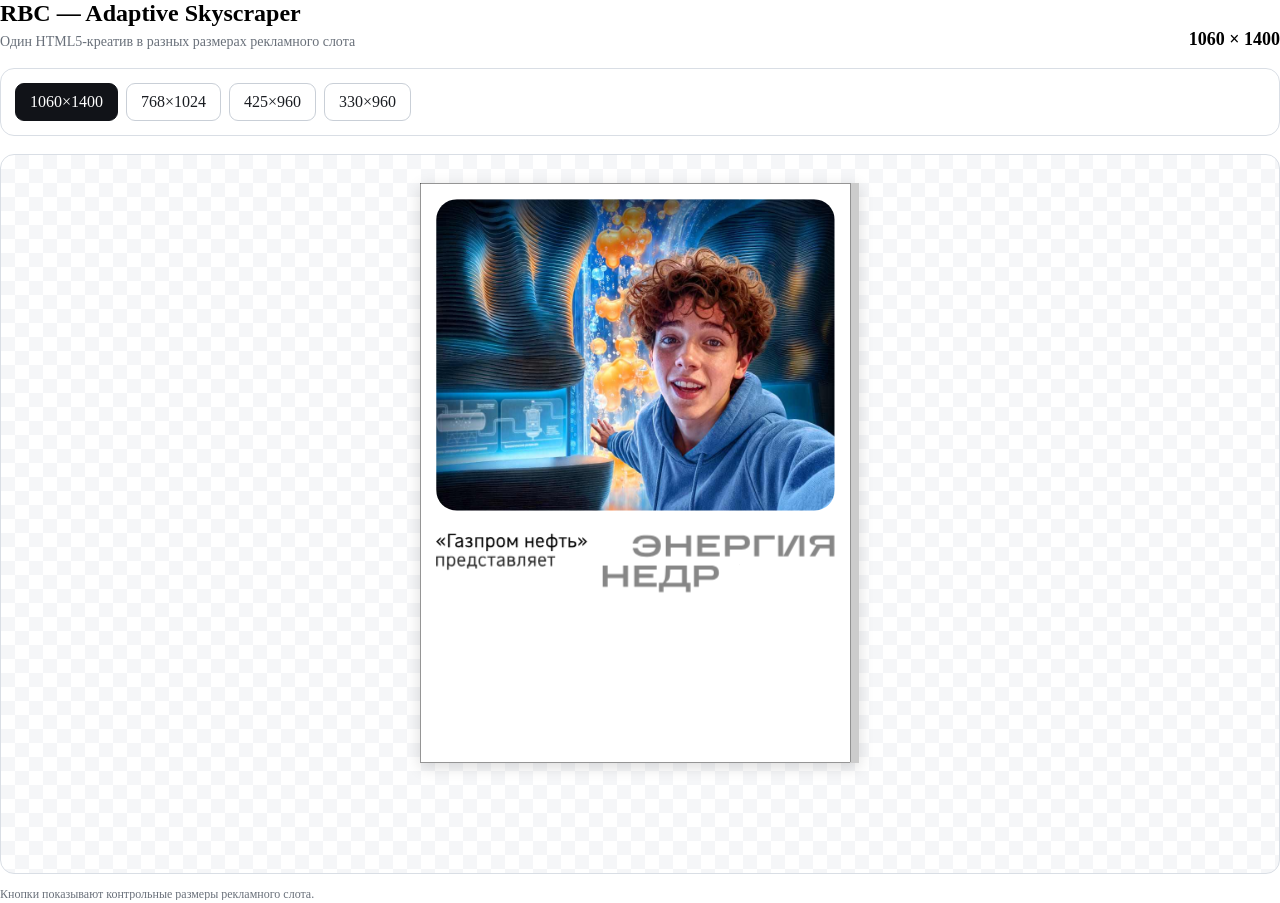
==== commit 2c31e15d: "Update index.html" ====
--- a/index.html
+++ b/index.html
@@ -21,16 +21,19 @@
 
 html,
 body {
+    width: 100%;
+    height: 100%;
     margin: 0;
-    min-height: 100%;
-    font-family: Arial, Helvetica, sans-serif;
-    color: var(--text);
-    background: var(--bg);
-}
-
-body {
-    min-height: 100vh;
-    padding: 24px;
+    padding: 0;
+    overflow: hidden;
+}
+
+#Stage {
+    display: block;
+    position: relative;
+    width: 100%;
+    height: 100%;
+    overflow: hidden;
 }
 
 .demo {
@@ -160,17 +163,18 @@
     background: #fff;
 
     box-shadow: 0 10px 35px rgba(0,0,0,.14);
+    overflow: hidden;
 }
 
 iframe {
     display: block;
-
     width: 100%;
     height: 100%;
-
+    margin: 0;
+    padding: 0;
     border: 0;
-
     background: #fff;
+    overflow: hidden;
 }
 
 
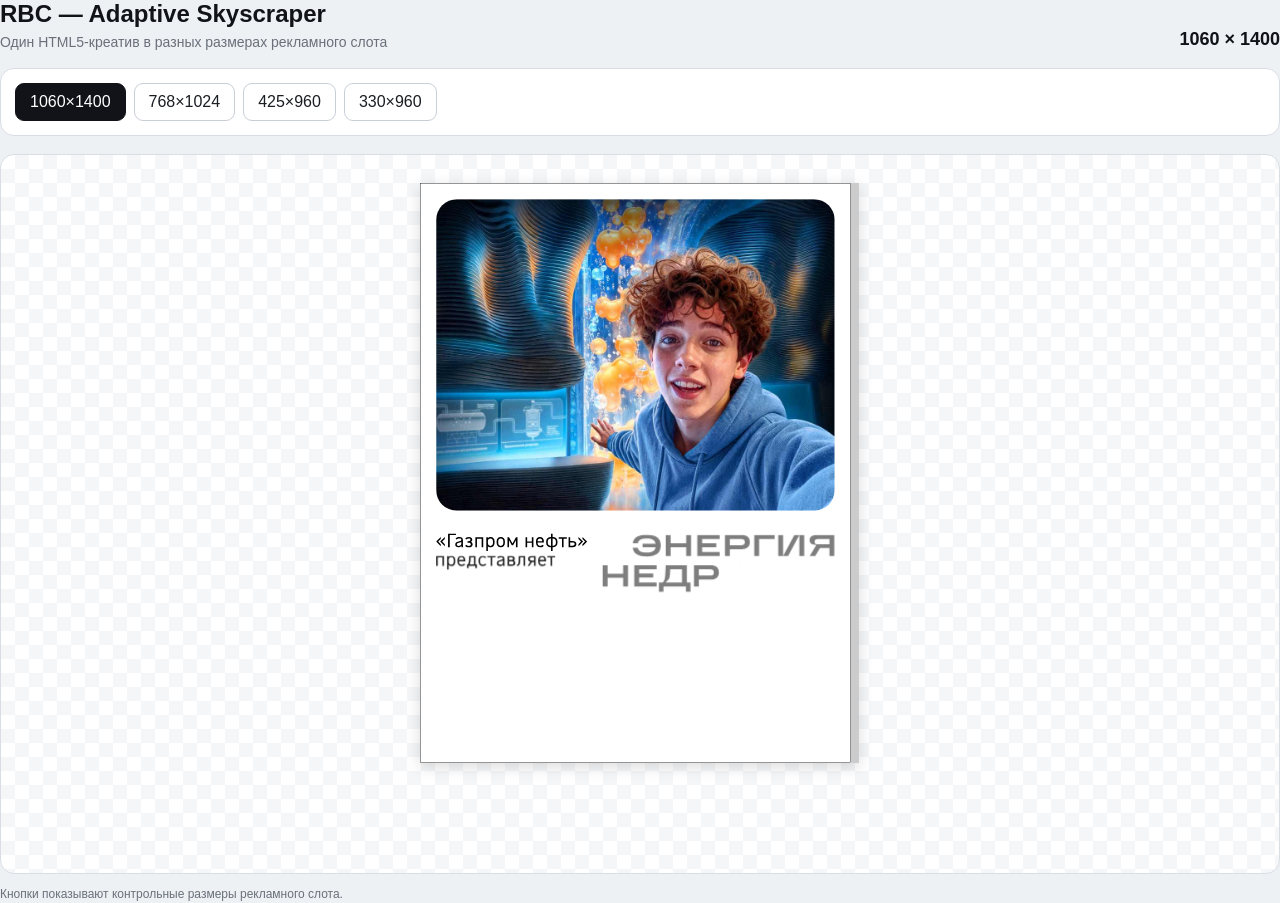
==== commit 688ea8ab: "Update index.html" ====
--- a/index.html
+++ b/index.html
@@ -20,6 +20,13 @@
 }
 
 html,
+    body {
+    margin: 0;
+    min-height: 100%;
+    font-family: Arial, Helvetica, sans-serif;
+    color: var(--text);
+    background: var(--bg);
+}
 body {
     width: 100%;
     height: 100%;
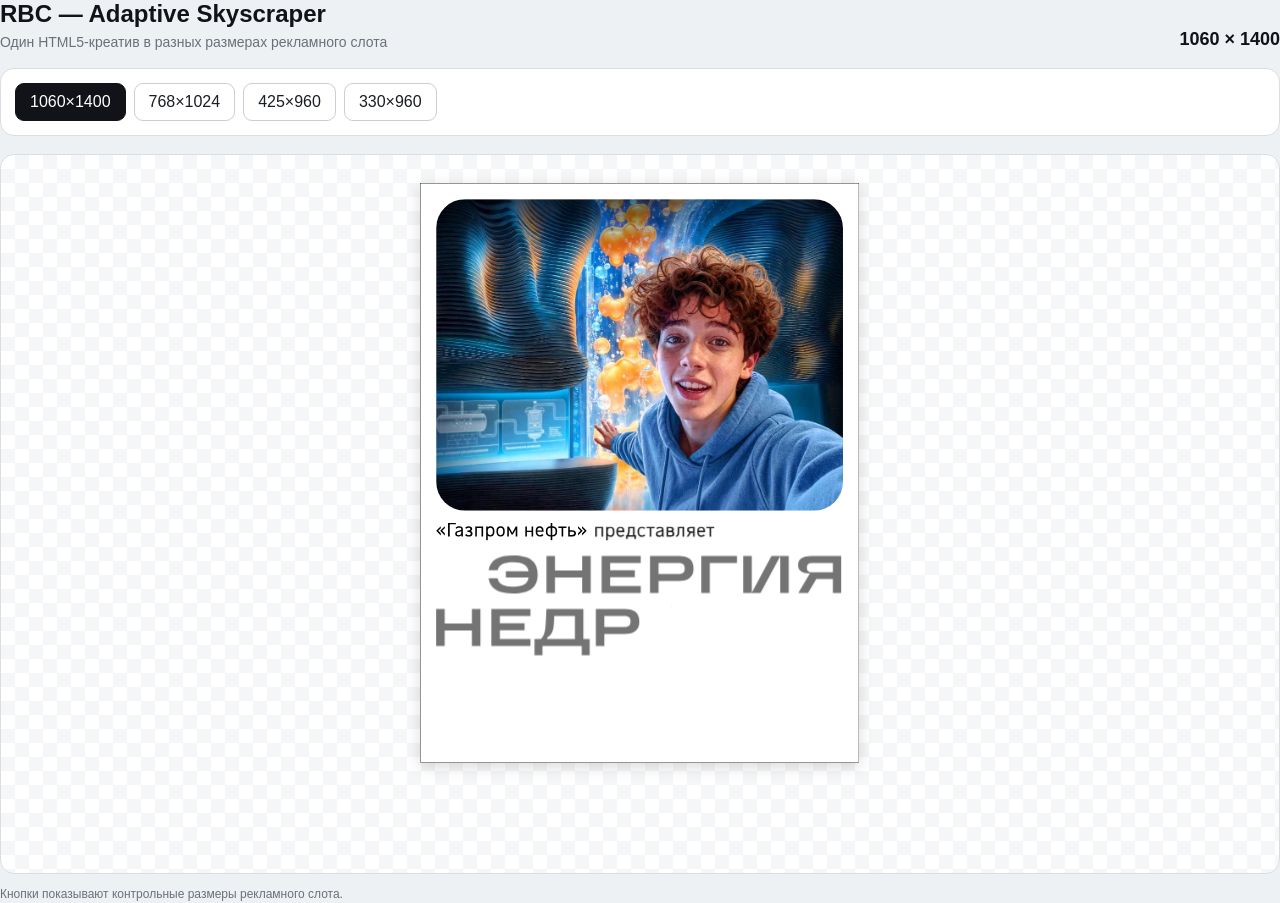
==== commit dac14a32: "Update index.html" ====
--- a/index.html
+++ b/index.html
@@ -349,30 +349,20 @@
     currentW = w;
     currentH = h;
 
-    currentSize.textContent =
-        w + " × " + h;
-
-    /*
-        iframe получает настоящий
-        размер рекламного слота
-    */
-
-    frame.style.width =
-        w + "px";
-
-    frame.style.height =
-        h + "px";
-
-
-    /*
-        Активная кнопка
-    */
+    currentSize.textContent = w + " × " + h;
+
+    /* сначала задаём реальный размер рекламного слота */
+
+    frame.style.width = w + "px";
+    frame.style.height = h + "px";
+
+
+    /* активная кнопка */
 
     buttons.forEach(btn => {
 
         btn.classList.toggle(
             "active",
-
             Number(btn.dataset.w) === w &&
             Number(btn.dataset.h) === h
         );
@@ -380,33 +370,27 @@
     });
 
 
-    /*
-        После изменения размера
-        пересчитываем отображение
-    */
+    /* сначала пересчитываем размер превью */
 
     requestAnimationFrame(function() {
 
         fitPreview();
 
+
         /*
-            Сообщаем баннеру,
-            что размер iframe изменился
+            Загружаем баннер ЗАНОВО.
+            Новый параметр ?v=... не позволяет использовать
+            старую страницу iframe.
         */
 
-        try {
-
-            bannerFrame.contentWindow.dispatchEvent(
-                new Event("resize")
-            );
-
-        } catch (e) {}
+        const baseSrc = "adap_1060x1400_new/index.html";
+
+        bannerFrame.src =
+            baseSrc + "?v=" + Date.now();
 
     });
 
 }
-
-
 /* =========================
    FIT PREVIEW
 ========================= */
